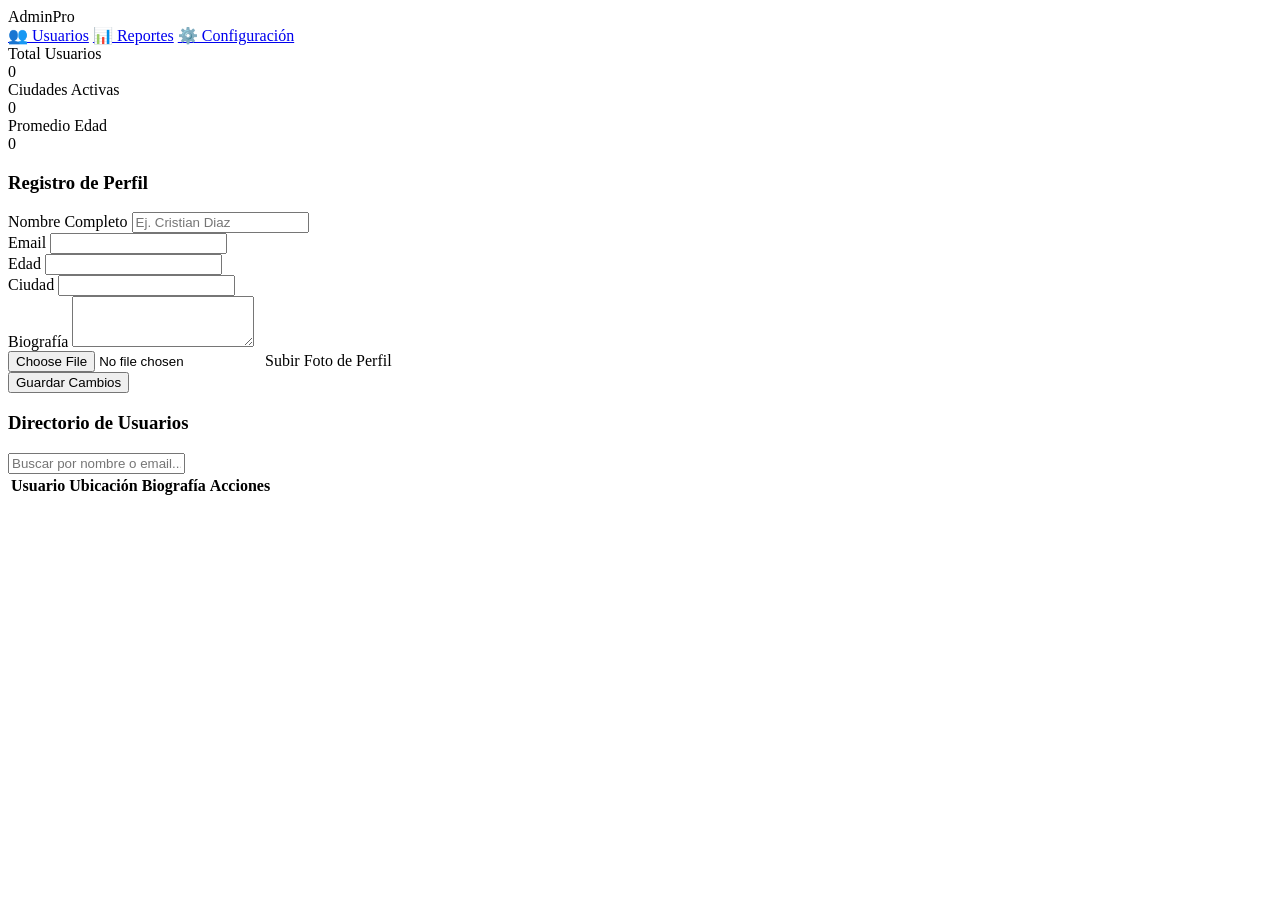
==== apis/index.html @ d08df7d1 "first commit" ====
<!DOCTYPE html>
<html lang="es">
<head>
  <meta charset="UTF-8" />
  <meta name="viewport" content="width=device-width, initial-scale=1.0"/>
  <title>AdminPro | Gestión de Usuarios</title>
  <link rel="preconnect" href="https://fonts.googleapis.com">
  <link href="https://fonts.googleapis.com/css2?family=Plus+Jakarta+Sans:wght@400;500;600;700&display=swap" rel="stylesheet">
  <link rel="stylesheet" href="styles.css" />
</head>
<body>
  <div class="dashboard-container">
    <aside class="sidebar">
      <div class="logo">Admin<span>Pro</span></div>
      <nav>
        <a href="#" class="active">👥 Usuarios</a>
        <a href="#">📊 Reportes</a>
        <a href="#">⚙️ Configuración</a>
      </nav>
    </aside>

    <main class="main-content">
      <header class="stats-grid">
        <div class="stat-card">
          <span class="stat-label">Total Usuarios</span>
          <div class="stat-value" id="total-count">0</div>
        </div>
        <div class="stat-card">
          <span class="stat-label">Ciudades Activas</span>
          <div class="stat-value" id="city-count">0</div>
        </div>
        <div class="stat-card">
          <span class="stat-label">Promedio Edad</span>
          <div class="stat-value" id="avg-age">0</div>
        </div>
      </header>

      <div class="content-grid">
        <section class="card form-section">
          <div class="card-header">
            <h3>Registro de Perfil</h3>
          </div>
          <form id="usuario-form">
            <input type="hidden" id="usuario-id" />
            <div class="input-group">
              <label>Nombre Completo</label>
              <input type="text" id="name" placeholder="Ej. Cristian Diaz" required />
            </div>
            <div class="input-row">
              <div class="input-group">
                <label>Email</label>
                <input type="email" id="email" required />
              </div>
              <div class="input-group">
                <label>Edad</label>
                <input type="number" id="edad" />
              </div>
            </div>
            <div class="input-group">
              <label>Ciudad</label>
              <input type="text" id="ciudad" />
            </div>
            <div class="input-group">
              <label>Biografía</label>
              <textarea id="biografia" rows="3"></textarea>
            </div>
            <div class="input-group">
              <label class="custom-file-upload">
                <input type="file" id="foto" accept="image/*"/>
                Subir Foto de Perfil
              </label>
            </div>
            <button type="submit" class="btn-submit">Guardar Cambios</button>
          </form>
        </section>

        <section class="card table-section">
          <div class="table-header">
            <h3>Directorio de Usuarios</h3>
            <input type="text" id="search-input" placeholder="Buscar por nombre o email..." />
          </div>
          <div class="table-wrapper">
            <table>
              <thead>
                <tr>
                  <th>Usuario</th>
                  <th>Ubicación</th>
                  <th>Biografía</th>
                  <th>Acciones</th>
                </tr>
              </thead>
              <tbody id="usuarios-tbody"></tbody>
            </table>
          </div>
        </section>
      </div>
    </main>
  </div>
  <script src="app.js"></script>
</body>
</html>
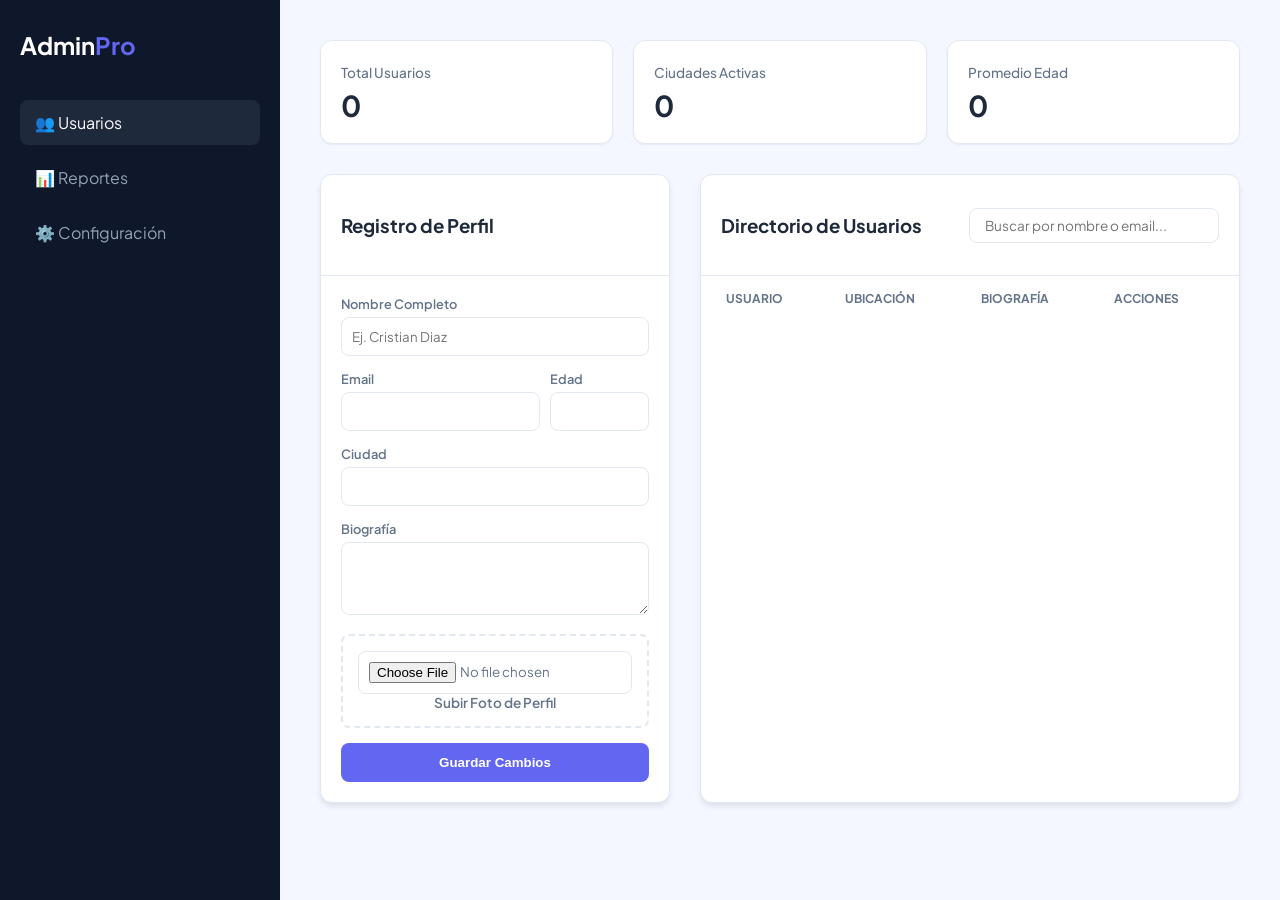
==== commit 93bd8d99: "first commit" ====
--- a/apis/index.html
+++ b/apis/index.html
@@ -6,7 +6,7 @@
   <title>AdminPro | Gestión de Usuarios</title>
   <link rel="preconnect" href="https://fonts.googleapis.com">
   <link href="https://fonts.googleapis.com/css2?family=Plus+Jakarta+Sans:wght@400;500;600;700&display=swap" rel="stylesheet">
-  <link rel="stylesheet" href="styles.css" />
+  <link rel="stylesheet" href="/apis/style.css" />
 </head>
 <body>
   <div class="dashboard-container">
--- a/apis/style.css
+++ b/apis/style.css
@@ -0,0 +1,162 @@
+:root {
+    --primary: #6366f1;
+    --primary-hover: #4f46e5;
+    --surface: #ffffff;
+    --background: #f4f7ff;
+    --text-main: #1e293b;
+    --text-muted: #64748b;
+    --border: #e2e8f0;
+    --radius: 12px;
+    --shadow-sm: 0 1px 2px 0 rgb(0 0 0 / 0.05);
+    --shadow-md: 0 4px 6px -1px rgb(0 0 0 / 0.1);
+  }
+  
+  body {
+    font-family: 'Plus Jakarta Sans', sans-serif;
+    background-color: var(--background);
+    color: var(--text-main);
+    margin: 0;
+  }
+  
+  .dashboard-container {
+    display: flex;
+    min-height: 100vh;
+  }
+  
+  /* Sidebar */
+  .sidebar {
+    width: 240px;
+    background: #0f172a;
+    color: white;
+    padding: 30px 20px;
+  }
+  
+  .logo {
+    font-size: 1.5rem;
+    font-weight: 700;
+    margin-bottom: 40px;
+  }
+  
+  .logo span { color: var(--primary); }
+  
+  .sidebar nav a {
+    display: block;
+    color: #94a3b8;
+    text-decoration: none;
+    padding: 12px 15px;
+    border-radius: 8px;
+    margin-bottom: 10px;
+    transition: 0.3s;
+  }
+  
+  .sidebar nav a.active, .sidebar nav a:hover {
+    background: #1e293b;
+    color: white;
+  }
+  
+  /* Main Content */
+  .main-content {
+    flex: 1;
+    padding: 40px;
+    max-width: 1200px;
+  }
+  
+  /* Stats Cards */
+  .stats-grid {
+    display: grid;
+    grid-template-columns: repeat(3, 1fr);
+    gap: 20px;
+    margin-bottom: 30px;
+  }
+  
+  .stat-card {
+    background: var(--surface);
+    padding: 20px;
+    border-radius: var(--radius);
+    box-shadow: var(--shadow-sm);
+    border: 1px solid var(--border);
+  }
+  
+  .stat-label { color: var(--text-muted); font-size: 0.85rem; font-weight: 500; }
+  .stat-value { font-size: 1.8rem; font-weight: 700; margin-top: 5px; }
+  
+  /* Content Layout */
+  .content-grid {
+    display: grid;
+    grid-template-columns: 350px 1fr;
+    gap: 30px;
+  }
+  
+  .card {
+    background: var(--surface);
+    border-radius: var(--radius);
+    box-shadow: var(--shadow-md);
+    border: 1px solid var(--border);
+    overflow: hidden;
+  }
+  
+  .card-header, .table-header {
+    padding: 20px;
+    border-bottom: 1px solid var(--border);
+    display: flex;
+    justify-content: space-between;
+    align-items: center;
+  }
+  
+  /* Form Styles */
+  #usuario-form { padding: 20px; }
+  .input-row { display: grid; grid-template-columns: 2fr 1fr; gap: 10px; }
+  .input-group { margin-bottom: 15px; }
+  label { display: block; font-size: 0.8rem; font-weight: 600; margin-bottom: 5px; color: var(--text-muted); }
+  
+  input, textarea {
+    width: 100%;
+    padding: 10px;
+    border: 1px solid var(--border);
+    border-radius: 8px;
+    box-sizing: border-box;
+    font-family: inherit;
+  }
+  
+  .custom-file-upload {
+    border: 2px dashed var(--border);
+    display: block;
+    padding: 15px;
+    text-align: center;
+    cursor: pointer;
+    border-radius: 8px;
+    color: var(--text-muted);
+    font-size: 0.85rem;
+  }
+  
+  .btn-submit {
+    width: 100%;
+    background: var(--primary);
+    color: white;
+    border: none;
+    padding: 12px;
+    border-radius: 8px;
+    font-weight: 600;
+    cursor: pointer;
+    transition: 0.2s;
+  }
+  
+  .btn-submit:hover { background: var(--primary-hover); }
+  
+  /* Table Styles */
+  .table-wrapper { padding: 0 10px; }
+  table { width: 100%; border-collapse: collapse; }
+  th { text-align: left; padding: 15px; font-size: 0.75rem; color: var(--text-muted); text-transform: uppercase; }
+  td { padding: 15px; border-top: 1px solid var(--border); vertical-align: middle; }
+  
+  .user-cell { display: flex; align-items: center; gap: 12px; }
+  .user-info span { display: block; font-size: 0.8rem; color: var(--text-muted); }
+  .user-avatar { width: 40px; height: 40px; border-radius: 10px; object-fit: cover; background: #eee; }
+  
+  /* Search Input */
+  #search-input { width: 250px; padding: 8px 15px; font-size: 0.85rem; }
+  
+  @media (max-width: 1000px) {
+    .content-grid { grid-template-columns: 1fr; }
+    .sidebar { display: none; }
+  }
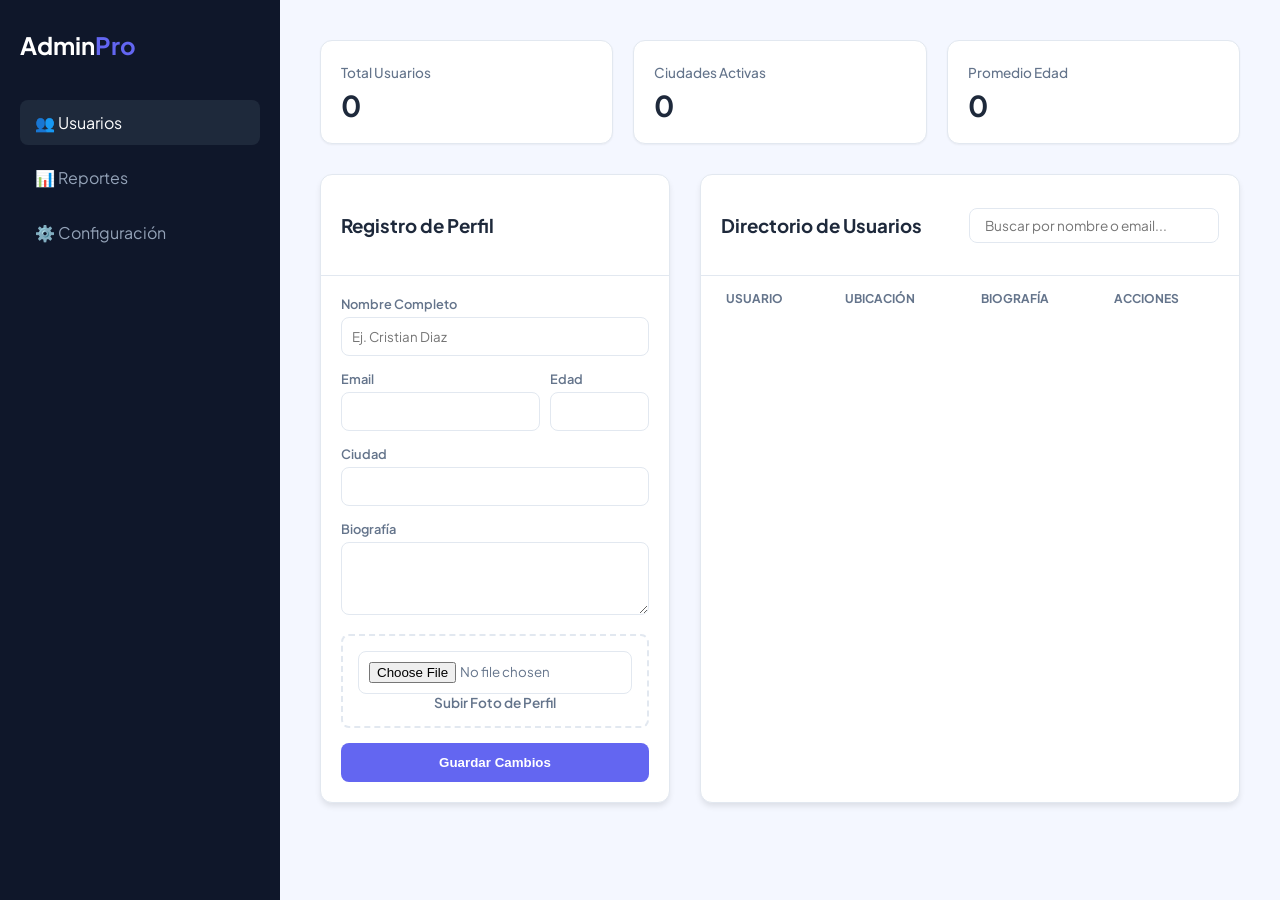
==== commit 17c147c4: "first commit" ====
--- a/apis/index.html
+++ b/apis/index.html
@@ -96,6 +96,6 @@
       </div>
     </main>
   </div>
-  <script src="app.js"></script>
+  <script src="/apis/app.js"></script>
 </body>
 </html>
